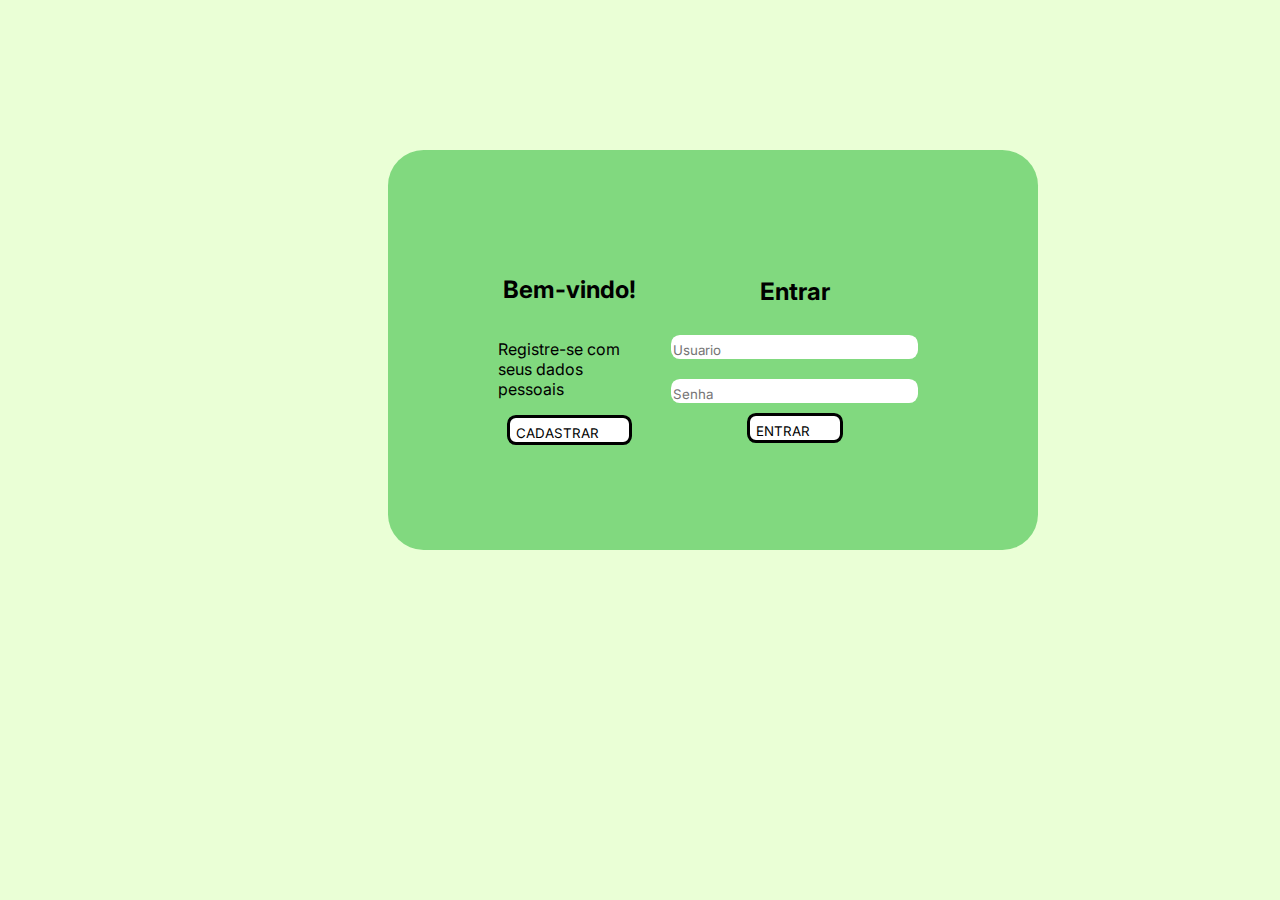
==== index.html @ 4b41123f "main commit" ====
<!DOCTYPE html>
<html lang="en">
<head>
    <meta charset="UTF-8">
    <meta name="viewport" content="width=device-width, initial-scale=1.0">
    <title>Home</title>
    <link rel="stylesheet" href="style.css">
</head>
<body>

    <section class="container">
        <div class="bemVindo">
            <h2>Bem-vindo! </h2>

            <p>Registre-se com seus dados pessoais</p>

            <button class="button">CADASTRAR</button>
        </div>
        <div class="formulario">
            <h2>Entrar</h2>
            <input class="input" type="text" name="" placeholder="Usuario" id="usuario">
            <input class="input" type="password" name="" placeholder="Senha" id="password">
            <button class="button">ENTRAR</button>
        </div>
    </section>
    <script src="main.js"></script>
</body>
</html>
---- style.css ----
@import url('https://fonts.googleapis.com/css2?family=Inter:wght@100..900&display=swap');
body{
    background-color: #EAFFD6;
}

.container{
    display: flex;
    background-color: #81D97F;
    border-radius: 35.56px;
    align-items: center;
    justify-content: center;
    padding: 100px;
    height: 200px;
    width: 450px;
    margin-top: 150px;
    margin-left: 380px;
    font-family: "Inter", sans-serif;;
}

.bemVindo{
    display: flex;
    flex-direction: column;
    align-items: center;
    padding: 10px;
}

.formulario{
    display: flex;
    flex-direction: column;
    align-items: center;
    padding: 10px;

}

.input{
    margin: 10px;
    border-radius: 8.89px;
    padding-right: 30px;
    padding-top: 7px;
    text-decoration: none;
    border: none;
    font-family: "Inter", sans-serif;
    
}

.button {
    font-family: "Inter", sans-serif;
    border-radius: 8.89px;
    border: solid black 3px;
    padding-right: 30px;
    padding-top: 7px;
    text-align: center;
    background-color: white; 
    color: black; 
}

.button:hover {
    background-color: black;
    border: solid white 3px;
    color: white; 
}
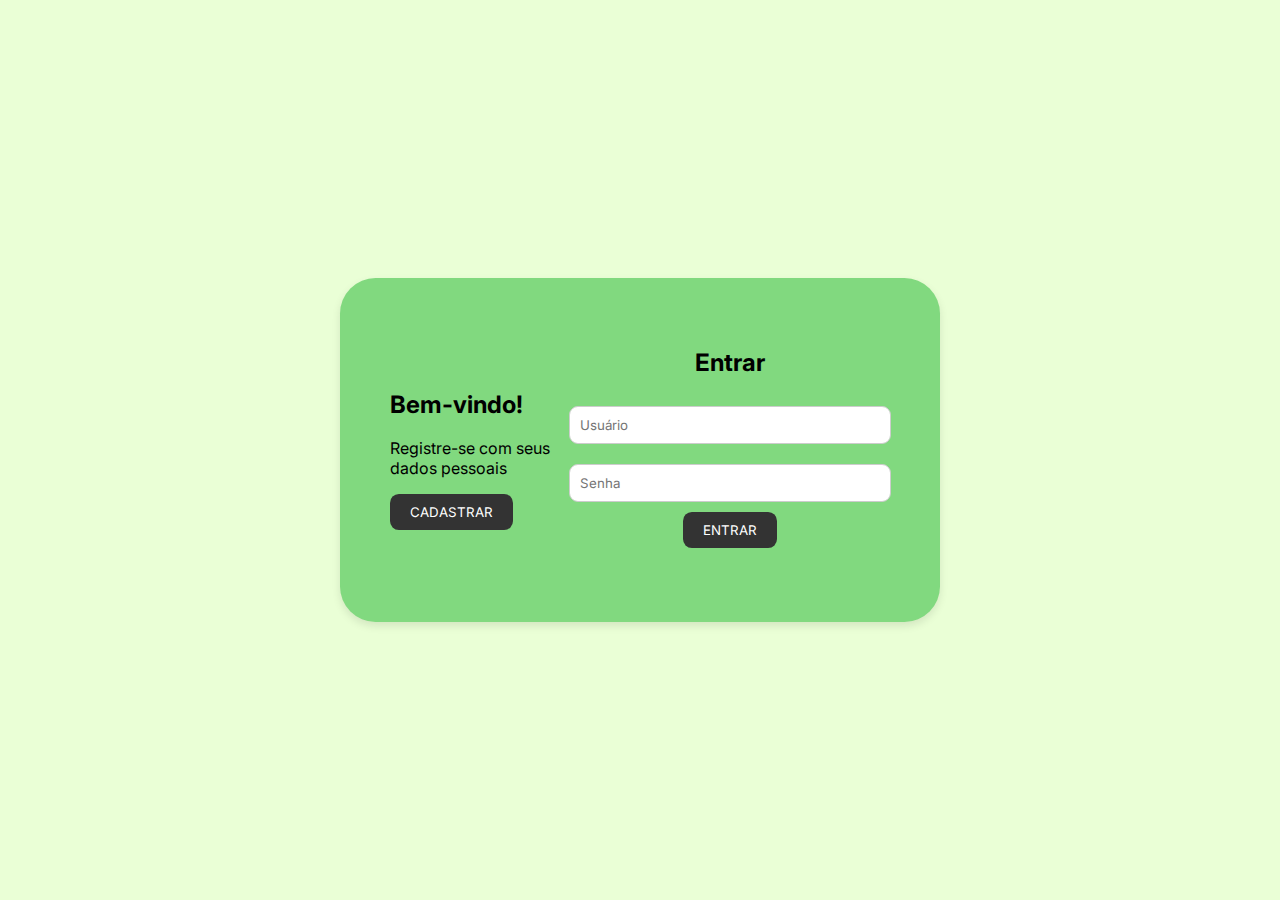
==== commit a702aa94: "js commit" ====
--- a/index.html
+++ b/index.html
@@ -7,22 +7,20 @@
     <link rel="stylesheet" href="style.css">
 </head>
 <body>
-
     <section class="container">
         <div class="bemVindo">
-            <h2>Bem-vindo! </h2>
-
+            <h2>Bem-vindo!</h2>
             <p>Registre-se com seus dados pessoais</p>
-
-            <button class="button">CADASTRAR</button>
+            <a href="cadastrarUsuario.html"><button class="button">CADASTRAR</button></a>
         </div>
         <div class="formulario">
             <h2>Entrar</h2>
-            <input class="input" type="text" name="" placeholder="Usuario" id="usuario">
-            <input class="input" type="password" name="" placeholder="Senha" id="password">
-            <button class="button">ENTRAR</button>
+            <input class="input" type="text" placeholder="Usuário" id="usuario">
+            <input class="input" type="password" placeholder="Senha" id="senha">
+            <button class="button" id="loginButton">ENTRAR</button>
+            <p id="loginError" class="error"></p>
         </div>
     </section>
     <script src="main.js"></script>
 </body>
-</html>+</html>
--- a/style.css
+++ b/style.css
@@ -1,61 +1,79 @@
 @import url('https://fonts.googleapis.com/css2?family=Inter:wght@100..900&display=swap');
-body{
+
+body {
     background-color: #EAFFD6;
+    display: flex;
+    justify-content: center;
+    align-items: center;
+    height: 100vh;
+    margin: 0;
+    font-family: 'Inter', sans-serif;
 }
 
-.container{
+.container {
     display: flex;
     background-color: #81D97F;
     border-radius: 35.56px;
     align-items: center;
     justify-content: center;
-    padding: 100px;
-    height: 200px;
-    width: 450px;
-    margin-top: 150px;
-    margin-left: 380px;
-    font-family: "Inter", sans-serif;;
+    padding: 50px;
+    max-width: 500px;
+    width: 100%;
+    box-shadow: 0 4px 8px rgba(0, 0, 0, 0.1);
+    margin: 20px;
 }
 
-.bemVindo{
+.formulario {
     display: flex;
     flex-direction: column;
     align-items: center;
-    padding: 10px;
+    width: 100%;
 }
 
-.formulario{
-    display: flex;
-    flex-direction: column;
-    align-items: center;
-    padding: 10px;
-
-}
-
-.input{
+.input {
     margin: 10px;
     border-radius: 8.89px;
-    padding-right: 30px;
-    padding-top: 7px;
-    text-decoration: none;
-    border: none;
-    font-family: "Inter", sans-serif;
-    
+    padding: 10px;
+    width: calc(100% - 20px);
+    border: 1px solid #ccc;
+    font-family: 'Inter', sans-serif;
 }
 
 .button {
-    font-family: "Inter", sans-serif;
+    font-family: 'Inter', sans-serif;
     border-radius: 8.89px;
-    border: solid black 3px;
-    padding-right: 30px;
-    padding-top: 7px;
+    border: none;
+    padding: 10px 20px;
     text-align: center;
-    background-color: white; 
-    color: black; 
+    background-color: #333;
+    color: white;
+    cursor: pointer;
+    transition: background-color 0.3s ease;
 }
 
 .button:hover {
-    background-color: black;
-    border: solid white 3px;
-    color: white; 
-}+    background-color: #555;
+}
+
+a {
+    text-decoration: none;
+    margin-top: 10px;
+}
+
+a button {
+    background-color: #81D97F;
+    color: #333;
+    border: solid #333 2px;
+}
+
+a button:hover {
+    background-color: #333;
+    color: white;
+    border: solid #81D97F 2px;
+}
+
+.error {
+    color: red;
+    font-size: 14px;
+    margin-top: 10px;
+}
